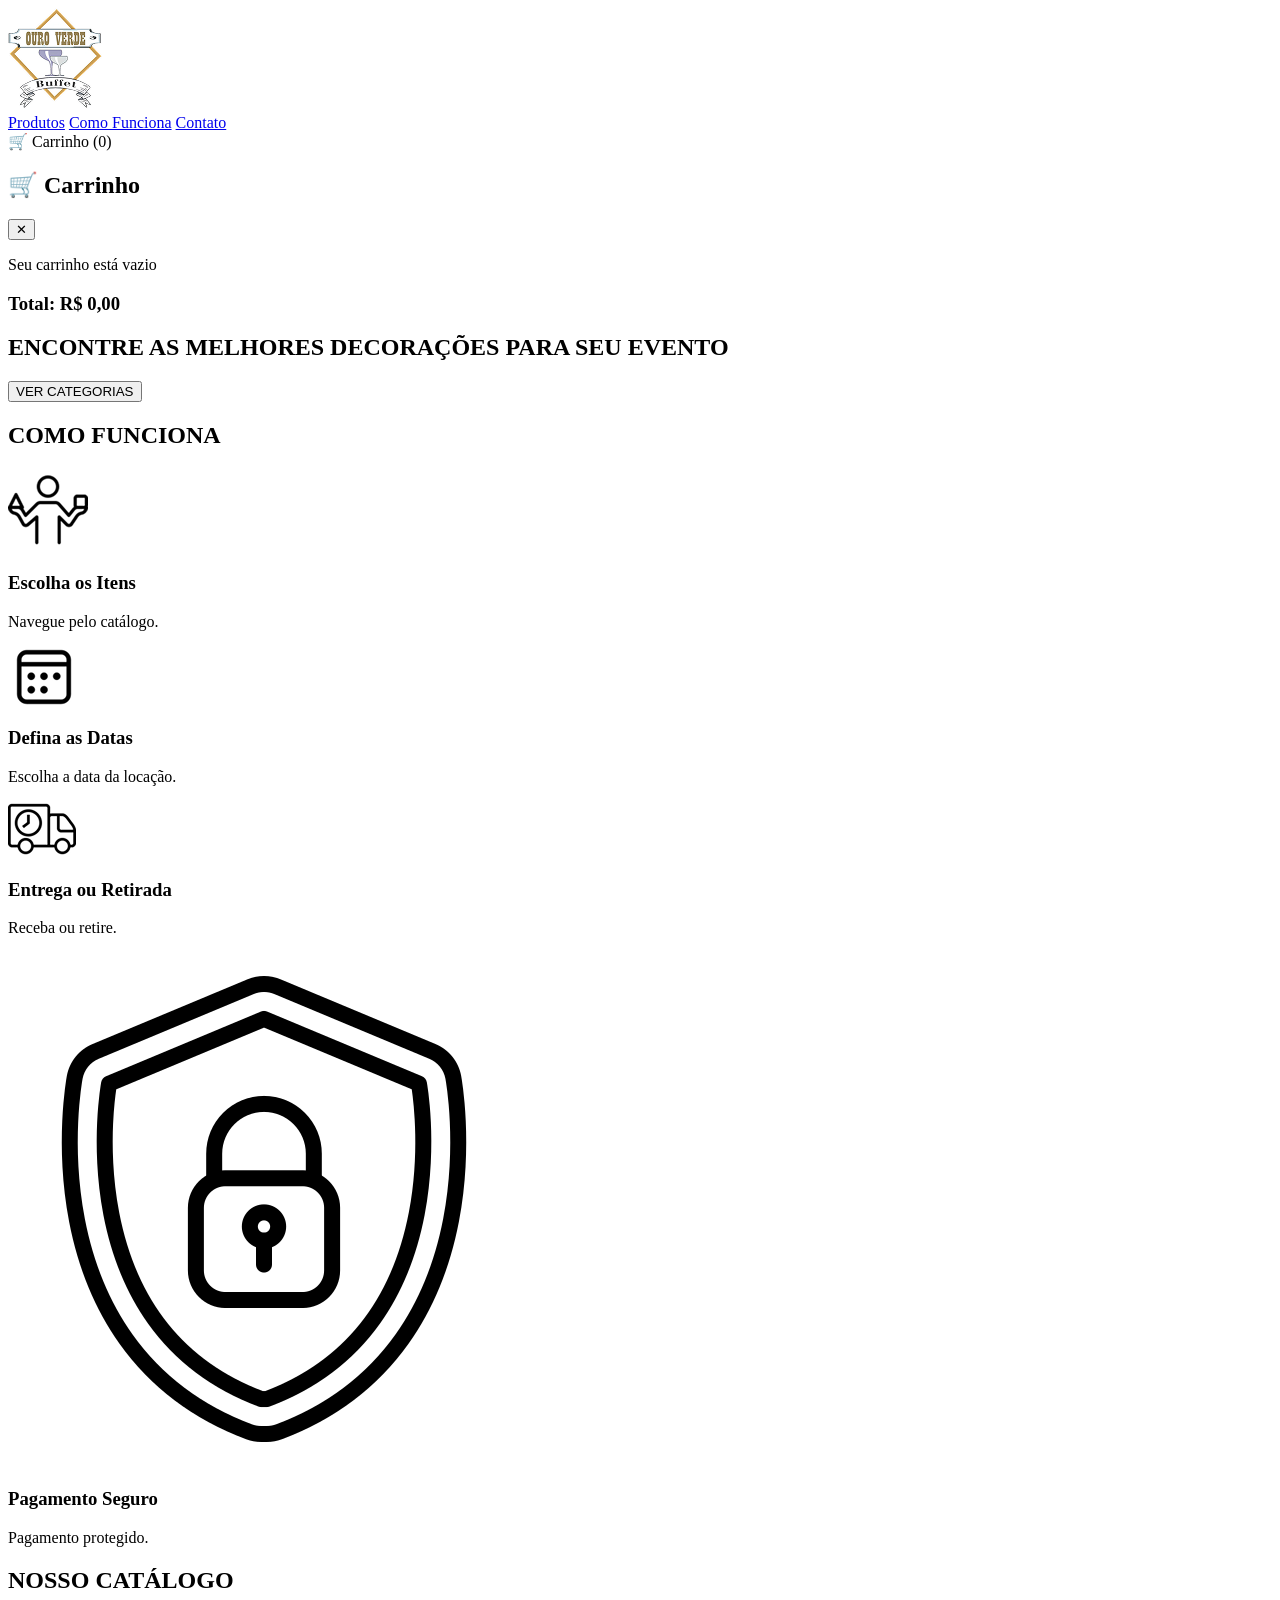
==== Frontend/index.html @ 8aed3ab7 "Primeira versão - index- Frontend" ====
<!DOCTYPE html>
<html lang="pt-BR">

<head>
    <meta charset="UTF-8">
    <meta name="viewport" content="width=device-width, initial-scale=1.0">
    <title>Ouro Verde Buffet</title>

    <link rel="stylesheet" href="css/style.css">

    <link rel="preconnect" href="https://fonts.googleapis.com">
    <link rel="preconnect" href="https://fonts.gstatic.com" crossorigin>

    <link href="https://fonts.googleapis.com/css2?family=Alegreya+Sans+SC:wght@400;500;700;800&display=swap"
        rel="stylesheet">
</head>

<body>

    <header>

        <div class="logo">
            <img src="Imagens/WhatsApp Image 2026-05-07 at 10.17.49 (1) 2.png" alt="Ouro Verde">
        </div>

        <nav>
            <a href="#catalogo">Produtos</a>
            <a href="#como-funciona">Como Funciona</a>
            <a href="#contato">Contato</a>
        </nav>

        <div class="carrinho-btn" onclick="abrirCarrinho()">
            🛒 Carrinho (<span id="contador">0</span>)
        </div>

    </header>

    <aside id="carrinho-lateral" class="carrinho-lateral">

        <div class="carrinho-topo">

            <h2>🛒 Carrinho</h2>

            <button onclick="fecharCarrinho()">
                ✕
            </button>

        </div>

        <div id="itens-carrinho" class="itens-carrinho">

            <p class="vazio">
                Seu carrinho está vazio
            </p>

        </div>

        <div class="rodape-carrinho">

            <h3>
                Total: R$
                <span id="total">0,00</span>
            </h3>

        </div>

    </aside>

    <section class="hero">

        <div class="overlay">

            <h1>
                ENCONTRE AS MELHORES
                DECORAÇÕES PARA
                SEU EVENTO
            </h1>

            <button class="btn-principal">
                VER CATEGORIAS
            </button>

        </div>

    </section>

    <section id="como-funciona" class="como-funciona">

        <h2>
            COMO <span>FUNCIONA</span>
        </h2>

        <div class="passos">

            <div class="passo">
                <img src="Imagens/Comparing.png">
                <h3>Escolha os Itens</h3>
                <p>Navegue pelo catálogo.</p>
            </div>

            <div class="passo">
                <img src="Imagens/Calendar.png">
                <h3>Defina as Datas</h3>
                <p>Escolha a data da locação.</p>
            </div>

            <div class="passo">
                <img src="Imagens/Delivery Time.png">
                <h3>Entrega ou Retirada</h3>
                <p>Receba ou retire.</p>
            </div>

            <div class="passo">
                <img src="Imagens/cyber-security.png">
                <h3>Pagamento Seguro</h3>
                <p>Pagamento protegido.</p>
            </div>

        </div>

    </section>

    <section id="catalogo" class="catalogo">

        <h2>
            NOSSO
            <span>CATÁLOGO</span>
        </h2>

        <div id="filtros" class="filtros"></div>

        <div id="lista-produtos" class="produtos"></div>

    </section>

    <script src="js/main.js"></script>

</body>

</html>
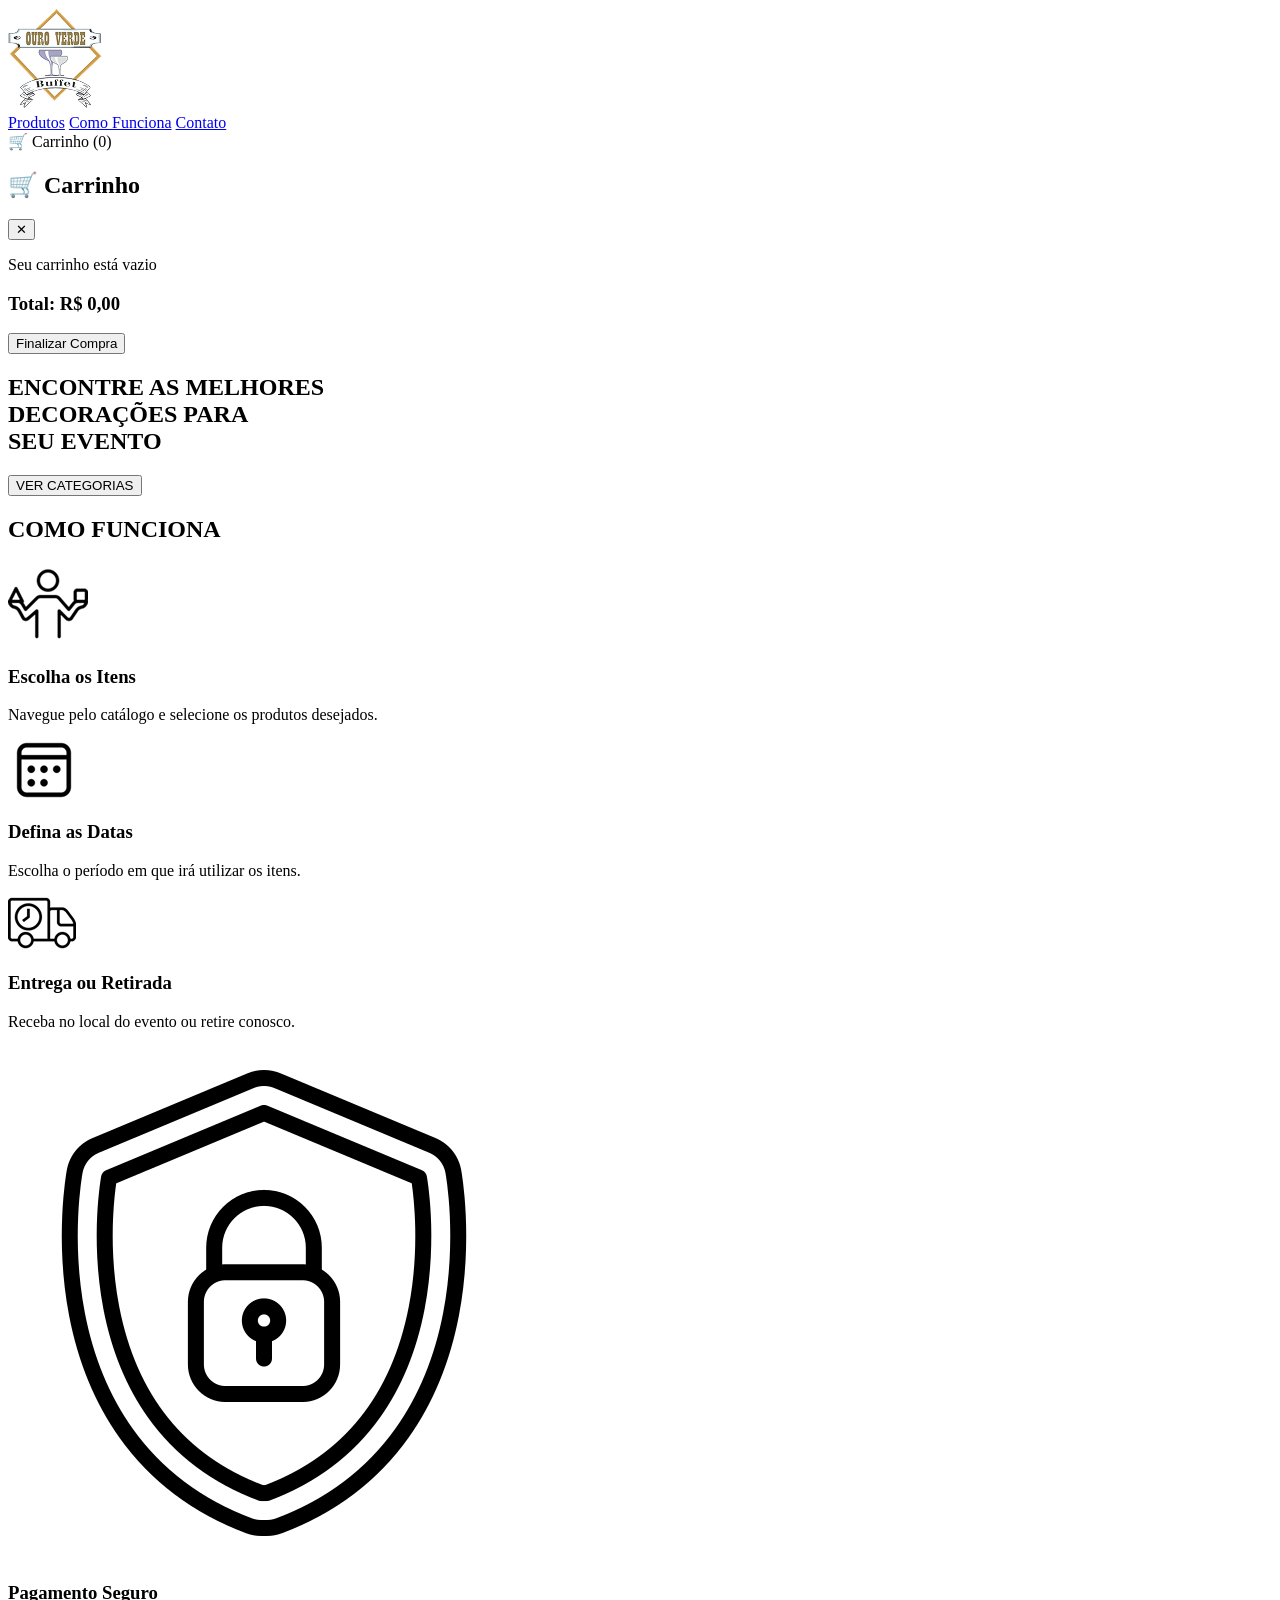
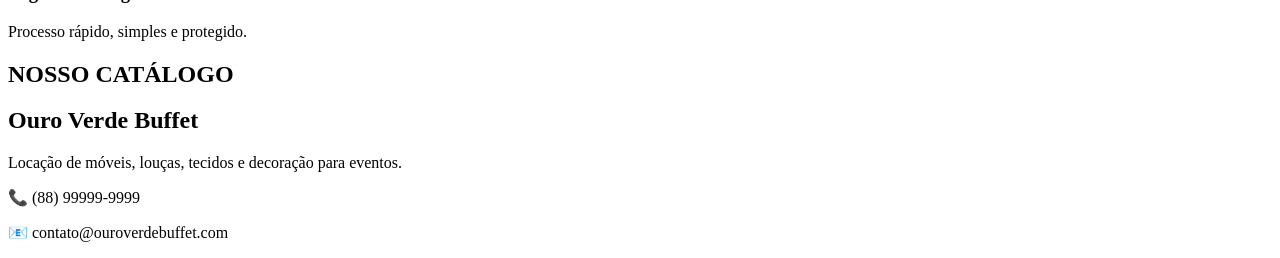
==== commit 8887000f: "Versão 2 - index" ====
--- a/Frontend/index.html
+++ b/Frontend/index.html
@@ -20,7 +20,7 @@
     <header>
 
         <div class="logo">
-            <img src="Imagens/WhatsApp Image 2026-05-07 at 10.17.49 (1) 2.png" alt="Ouro Verde">
+            <img src="Imagens/WhatsApp Image 2026-05-07 at 10.17.49 (1) 2.png" alt="Ouro Verde Buffet">
         </div>
 
         <nav>
@@ -62,6 +62,12 @@
                 <span id="total">0,00</span>
             </h3>
 
+            <button
+                class="btn-finalizar"
+                onclick="finalizarCompra()">
+                Finalizar Compra
+            </button>
+
         </div>
 
     </aside>
@@ -72,12 +78,18 @@
 
             <h1>
                 ENCONTRE AS MELHORES
+                <br>
                 DECORAÇÕES PARA
+                <br>
                 SEU EVENTO
             </h1>
 
-            <button class="btn-principal">
+            <button
+                class="btn-principal"
+                onclick="irParaCatalogo()">
+
                 VER CATEGORIAS
+
             </button>
 
         </div>
@@ -93,27 +105,51 @@
         <div class="passos">
 
             <div class="passo">
-                <img src="Imagens/Comparing.png">
+
+                <img src="Imagens/Comparing.png" alt="Escolha os itens">
+
                 <h3>Escolha os Itens</h3>
-                <p>Navegue pelo catálogo.</p>
-            </div>
-
-            <div class="passo">
-                <img src="Imagens/Calendar.png">
+
+                <p>
+                    Navegue pelo catálogo e selecione os produtos desejados.
+                </p>
+
+            </div>
+
+            <div class="passo">
+
+                <img src="Imagens/Calendar.png" alt="Datas">
+
                 <h3>Defina as Datas</h3>
-                <p>Escolha a data da locação.</p>
-            </div>
-
-            <div class="passo">
-                <img src="Imagens/Delivery Time.png">
+
+                <p>
+                    Escolha o período em que irá utilizar os itens.
+                </p>
+
+            </div>
+
+            <div class="passo">
+
+                <img src="Imagens/Delivery Time.png" alt="Entrega">
+
                 <h3>Entrega ou Retirada</h3>
-                <p>Receba ou retire.</p>
-            </div>
-
-            <div class="passo">
-                <img src="Imagens/cyber-security.png">
+
+                <p>
+                    Receba no local do evento ou retire conosco.
+                </p>
+
+            </div>
+
+            <div class="passo">
+
+                <img src="Imagens/cyber-security.png" alt="Pagamento">
+
                 <h3>Pagamento Seguro</h3>
-                <p>Pagamento protegido.</p>
+
+                <p>
+                    Processo rápido, simples e protegido.
+                </p>
+
             </div>
 
         </div>
@@ -127,12 +163,38 @@
             <span>CATÁLOGO</span>
         </h2>
 
-        <div id="filtros" class="filtros"></div>
-
-        <div id="lista-produtos" class="produtos"></div>
+        <div id="filtros" class="filtros">
+            <!-- Categorias carregadas pelo JavaScript -->
+        </div>
+
+        <div id="lista-produtos" class="produtos">
+            <!-- Produtos carregados pelo JavaScript -->
+        </div>
 
     </section>
 
+    <footer id="contato" class="footer">
+
+        <div class="footer-conteudo">
+
+            <h2>Ouro Verde Buffet</h2>
+
+            <p>
+                Locação de móveis, louças, tecidos e decoração para eventos.
+            </p>
+
+            <p>
+                📞 (88) 99999-9999
+            </p>
+
+            <p>
+                📧 contato@ouroverdebuffet.com
+            </p>
+
+        </div>
+
+    </footer>
+
     <script src="js/main.js"></script>
 
 </body>
